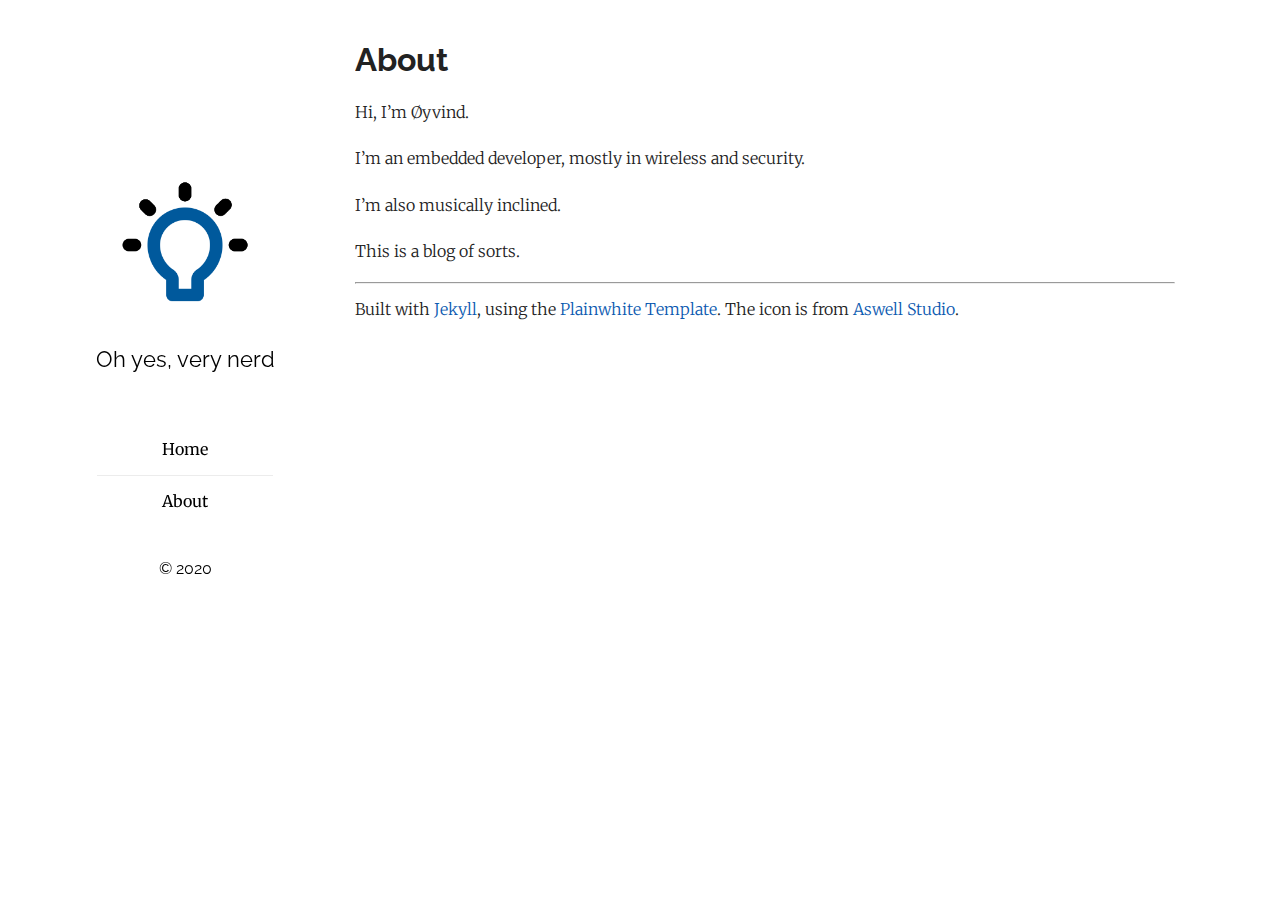
==== about/index.html @ d69f1845 "Add empty web page" ====
<!DOCTYPE html>
<html lang="en">

<head><meta charset="UTF-8">
<meta name="viewport" content="width=device-width, initial-scale=1.0">
<meta http-equiv="X-UA-Compatible" content="ie=edge">
<link href="https://fonts.googleapis.com/css?family=Merriweather:300|Raleway:400,700" rel="stylesheet">
<link rel="stylesheet" href="/assets/css/style.css">
<link rel="shortcut icon" type="image/png" href="/favicon.png">
<title>About</title>
<!-- Begin Jekyll SEO tag v2.6.1 -->
<title>About | oyv</title>
<meta name="generator" content="Jekyll v3.8.5" />
<meta property="og:title" content="About" />
<meta property="og:locale" content="en_US" />
<link rel="canonical" href="https://oyv.github.io/about/" />
<meta property="og:url" content="https://oyv.github.io/about/" />
<meta property="og:site_name" content="oyv" />
<script type="application/ld+json">
{"@type":"WebSite","url":"https://oyv.github.io/about/","headline":"About","name":"oyv","@context":"https://schema.org"}</script>
<!-- End Jekyll SEO tag -->
</head>

<body>
  <main class="container">
    <section class="about">
      <a href="/"><img src="/assets/portfolio.png" alt="Oh yes, very nerd"></a>
      <h2 id="title">
        <a href="/">Oh yes, very nerd</a>
      </h2>
      <p class="tagline"></p>
      <ul class="social"></ul><nav class="navigation">
        <ul>
          
          <li>
            <a href="/index">Home</a>
          </li>
          
          <li>
            <a href="/about">About</a>
          </li>
          
        </ul>
      </nav><p>&copy;
        2020</p></section>
    <section class="content">
      <div class="post-container">
    <div class="post">
        <h1 id="about">About</h1>

<p>Hi, I’m Øyvind.</p>

<p>I’m an embedded developer, mostly in wireless and security.</p>

<p>I’m also musically inclined.</p>

<p>This is a blog of sorts.</p>

<hr />

<p>Built with <a href="https://jekyllrb.com">Jekyll</a>, using the <a href="https://github.com/thelehhman/plainwhite-jekyll">Plainwhite Template</a>. The icon is from <a href="https://www.iconfinder.com/icons/4991738/bulb_creative_idea_lamp_icon">Aswell Studio</a>.</p>

    </div>
</div>
    </section>
  </main>
</body>

</html>
---- assets/css/style.css ----
@charset "UTF-8";
@font-face { font-family: 'fontello'; src: url("../font/fontello.eot?94162162"); src: url("../font/fontello.eot?94162162#iefix") format("embedded-opentype"), url("../font/fontello.woff2?94162162") format("woff2"), url("../font/fontello.woff?94162162") format("woff"), url("../font/fontello.ttf?94162162") format("truetype"), url("../font/fontello.svg?94162162#fontello") format("svg"); font-weight: normal; font-style: normal; }
/* Chrome hack: SVG is rendered more smooth in Windozze. 100% magic, uncomment if you need it. */
/* Note, that will break hinting! In other OS-es font will be not as sharp as it could be */
/*
@media screen and (-webkit-min-device-pixel-ratio:0) { @font-face { font-family: 'fontello'; src: url('../font/fontello.svg?94162162#fontello') format('svg'); }
}
*/
[class^="icon-"]:before, [class*=" icon-"]:before { font-family: "fontello"; font-style: normal; font-weight: normal; speak: none; display: inline-block; text-decoration: inherit; width: 1em; margin-right: .2em; text-align: center; /* opacity: .8; */ /* For safety - reset parent styles, that can break glyph codes*/ font-variant: normal; text-transform: none; /* fix buttons height, for twitter bootstrap */ line-height: 1em; /* Animation center compensation - margins should be symmetric */ /* remove if not needed */ margin-left: .2em; /* you can be more comfortable with increased icons size */ /* font-size: 120%; */ /* Font smoothing. That was taken from TWBS */ -webkit-font-smoothing: antialiased; -moz-osx-font-smoothing: grayscale; /* Uncomment for 3D effect */ /* text-shadow: 1px 1px 1px rgba(127, 127, 127, 0.3); */ }

.icon-calendar:before { content: '\e800'; }

/* '' */
.icon-search:before { content: '\e805'; }

/* '' */
.icon-github-circled:before { content: '\f09b'; }

/* '' */
.icon-twitter-squared:before { content: '\f304'; }

/* '' */
.icon-linkedin-squared:before { content: '\f30c'; }

/* '' */
.icon-instagram:before { content: '\f16d'; }

/* '' */
.icon-facebook:before { content: '\f308'; }

/* '' */
.icon-youtube:before { content: '\f167'; }

/* '' */
.icon-dribbble:before { content: '\f17d'; }

/* '' */
.icon-flickr:before { content: '\f16e'; }

/* '' */
/*! normalize.css v3.0.2 | MIT License | git.io/normalize */
html { font-family: sans-serif; -ms-text-size-adjust: 100%; -webkit-text-size-adjust: 100%; }

body { margin: 0; }

article, aside, details, figcaption, figure, footer, header, hgroup, main, menu, nav, section, summary { display: block; }

audio, canvas, progress, video { display: inline-block; vertical-align: baseline; }

audio:not([controls]) { display: none; height: 0; }

[hidden], template { display: none; }

a { background-color: transparent; }

a:active, a:hover { outline: 0; }

abbr[title] { border-bottom: 1px dotted; }

b, strong { font-weight: bold; }

dfn { font-style: italic; }

h1 { font-size: 2em; margin: 0.67em 0; }

mark { background: #ff0; color: #000; }

small { font-size: 80%; }

sub, sup { font-size: 75%; line-height: 0; position: relative; vertical-align: baseline; }

sup { top: -0.5em; }

sub { bottom: -0.25em; }

img { border: 0; }

svg:not(:root) { overflow: hidden; }

figure { margin: 1em 40px; }

hr { -moz-box-sizing: content-box; box-sizing: content-box; height: 0; }

pre { overflow: auto; }

code, kbd, pre, samp { font-family: monospace, monospace; font-size: 1em; }

button, input, optgroup, select, textarea { color: inherit; font: inherit; margin: 0; }

button { overflow: visible; }

button, select { text-transform: none; }

button, html input[type="button"], input[type="reset"], input[type="submit"] { -webkit-appearance: button; cursor: pointer; }

button[disabled], html input[disabled] { cursor: default; }

button::-moz-focus-inner, input::-moz-focus-inner { border: 0; padding: 0; }

input { line-height: normal; }

input[type="checkbox"], input[type="radio"] { box-sizing: border-box; padding: 0; }

input[type="number"]::-webkit-inner-spin-button, input[type="number"]::-webkit-outer-spin-button { height: auto; }

input[type="search"] { -webkit-appearance: textfield; -moz-box-sizing: content-box; -webkit-box-sizing: content-box; box-sizing: content-box; }

input[type="search"]::-webkit-search-cancel-button, input[type="search"]::-webkit-search-decoration { -webkit-appearance: none; }

fieldset { border: 1px solid #c0c0c0; margin: 0 2px; padding: 0.35em 0.625em 0.75em; }

legend { border: 0; padding: 0; }

textarea { overflow: auto; }

optgroup { font-weight: bold; }

table { border-collapse: collapse; border-spacing: 0; }

td, th { padding: 0; }

/* Solarized Light 
For use with Jekyll and Pygments
http://ethanschoonover.com/solarized
SOLARIZED HEX      ROLE
--------- -------- ------------------------------------------
base01    #586e75  body text / default code / primary content
base1     #93a1a1  comments / secondary content
base3     #fdf6e3  background
orange    #cb4b16  constants
red       #dc322f  regex, special keywords
blue      #268bd2  reserved keywords
cyan      #2aa198  strings, numbers
green     #859900  operators, other keywords
*/
.highlight { background-color: #fdf6e3; color: #586e75; }

.highlight .c { color: #93a1a1; }

/* Comment */
.highlight .err { color: #586e75; }

/* Error */
.highlight .g { color: #586e75; }

/* Generic */
.highlight .k { color: #859900; }

/* Keyword */
.highlight .l { color: #586e75; }

/* Literal */
.highlight .n { color: #586e75; }

/* Name */
.highlight .o { color: #859900; }

/* Operator */
.highlight .x { color: #cb4b16; }

/* Other */
.highlight .p { color: #586e75; }

/* Punctuation */
.highlight .cm { color: #93a1a1; }

/* Comment.Multiline */
.highlight .cp { color: #859900; }

/* Comment.Preproc */
.highlight .c1 { color: #93a1a1; }

/* Comment.Single */
.highlight .cs { color: #859900; }

/* Comment.Special */
.highlight .gd { color: #2aa198; }

/* Generic.Deleted */
.highlight .ge { color: #586e75; font-style: italic; }

/* Generic.Emph */
.highlight .gr { color: #dc322f; }

/* Generic.Error */
.highlight .gh { color: #cb4b16; }

/* Generic.Heading */
.highlight .gi { color: #859900; }

/* Generic.Inserted */
.highlight .go { color: #586e75; }

/* Generic.Output */
.highlight .gp { color: #586e75; }

/* Generic.Prompt */
.highlight .gs { color: #586e75; font-weight: bold; }

/* Generic.Strong */
.highlight .gu { color: #cb4b16; }

/* Generic.Subheading */
.highlight .gt { color: #586e75; }

/* Generic.Traceback */
.highlight .kc { color: #cb4b16; }

/* Keyword.Constant */
.highlight .kd { color: #268bd2; }

/* Keyword.Declaration */
.highlight .kn { color: #859900; }

/* Keyword.Namespace */
.highlight .kp { color: #859900; }

/* Keyword.Pseudo */
.highlight .kr { color: #268bd2; }

/* Keyword.Reserved */
.highlight .kt { color: #dc322f; }

/* Keyword.Type */
.highlight .ld { color: #586e75; }

/* Literal.Date */
.highlight .m { color: #2aa198; }

/* Literal.Number */
.highlight .s { color: #2aa198; }

/* Literal.String */
.highlight .na { color: #586e75; }

/* Name.Attribute */
.highlight .nb { color: #B58900; }

/* Name.Builtin */
.highlight .nc { color: #268bd2; }

/* Name.Class */
.highlight .no { color: #cb4b16; }

/* Name.Constant */
.highlight .nd { color: #268bd2; }

/* Name.Decorator */
.highlight .ni { color: #cb4b16; }

/* Name.Entity */
.highlight .ne { color: #cb4b16; }

/* Name.Exception */
.highlight .nf { color: #268bd2; }

/* Name.Function */
.highlight .nl { color: #586e75; }

/* Name.Label */
.highlight .nn { color: #586e75; }

/* Name.Namespace */
.highlight .nx { color: #586e75; }

/* Name.Other */
.highlight .py { color: #586e75; }

/* Name.Property */
.highlight .nt { color: #268bd2; }

/* Name.Tag */
.highlight .nv { color: #268bd2; }

/* Name.Variable */
.highlight .ow { color: #859900; }

/* Operator.Word */
.highlight .w { color: #586e75; }

/* Text.Whitespace */
.highlight .mf { color: #2aa198; }

/* Literal.Number.Float */
.highlight .mh { color: #2aa198; }

/* Literal.Number.Hex */
.highlight .mi { color: #2aa198; }

/* Literal.Number.Integer */
.highlight .mo { color: #2aa198; }

/* Literal.Number.Oct */
.highlight .sb { color: #93a1a1; }

/* Literal.String.Backtick */
.highlight .sc { color: #2aa198; }

/* Literal.String.Char */
.highlight .sd { color: #586e75; }

/* Literal.String.Doc */
.highlight .s2 { color: #2aa198; }

/* Literal.String.Double */
.highlight .se { color: #cb4b16; }

/* Literal.String.Escape */
.highlight .sh { color: #586e75; }

/* Literal.String.Heredoc */
.highlight .si { color: #2aa198; }

/* Literal.String.Interpol */
.highlight .sx { color: #2aa198; }

/* Literal.String.Other */
.highlight .sr { color: #dc322f; }

/* Literal.String.Regex */
.highlight .s1 { color: #2aa198; }

/* Literal.String.Single */
.highlight .ss { color: #2aa198; }

/* Literal.String.Symbol */
.highlight .bp { color: #268bd2; }

/* Name.Builtin.Pseudo */
.highlight .vc { color: #268bd2; }

/* Name.Variable.Class */
.highlight .vg { color: #268bd2; }

/* Name.Variable.Global */
.highlight .vi { color: #268bd2; }

/* Name.Variable.Instance */
.highlight .il { color: #2aa198; }

/* Literal.Number.Integer.Long */
.highlight { background-color: #f4f4f4; }

div.highlight { padding: 5px 20px; }

pre.highlight, code { font-family: 'Consolas', Menlo, monospace; line-height: 1.4em; tab-size: 4; }

*, *:before, *:after { box-sizing: border-box; }

body { font-family: "Raleway", sans-serif; font-size: 16px; line-height: 1.2em; margin: 0; -webkit-font-smoothing: antialiased; -moz-osx-font-smoothing: grayscale; }

img, embed, object, video { max-width: 100%; }

a { color: #000; transition: color 0.3s; }
a:hover { color: #0a59b0; }

h2 { margin: 0.7em 0; }

main { margin: 0 90px; display: flex; height: 100%; }
@media screen and (min-width: 1600px) { main { margin: 0 auto; max-width: 1440px; } }
@media screen and (max-width: 1280px) { main { margin: 0 75px; } }
@media screen and (max-width: 1024px) { main { margin: 0 35px; } }
@media screen and (max-width: 768px) { main { margin: 0 10px; flex-direction: column; } }
@media screen and (max-width: 480px) { main { margin: 0; } }
@media screen and (min-width: 769px) { main .content { max-width: calc(100% - 220px); margin-left: 220px; width: 100%; } }
main .about { display: flex; height: 100vh; padding-bottom: 15vh; min-width: 220px; justify-content: center; flex-direction: column; align-items: center; }
@media screen and (max-width: 768px) { main .about { height: auto; padding: 10vh 0; } }
@media screen and (min-width: 769px) { main .about { position: fixed; max-width: 285px; } }
main .about h2 { font-size: 22px; margin-top: 25px; margin-bottom: 0; color: #222222; font-weight: normal; }
main .about .tagline { font-size: 22px; margin-top: 17px; color: #aaa; white-space: pre-wrap; line-height: normal; }
main .about img { max-width: 150px; }

#title a { text-decoration: none; }

.social { list-style-type: none; padding: 0; margin-top: 0; display: flex; flex-wrap: wrap; justify-content: center; }
.social a { margin-bottom: .5em; }
.social li i { font-size: 34px; }

.navigation { width: 80%; }
.navigation ul { list-style-type: none; padding: 0; margin-top: 0; }
.navigation ul li:last-child a { border-bottom: 0; }
.navigation ul a { display: block; font-family: 'Merriweather'; text-align: center; padding: 1rem 0; text-decoration: none; border-bottom: 1px solid #ececec; }
@media screen and (max-width: 768px) { .navigation ul a { padding: 2rem 0; } }

.post-wrapper { border-bottom: 1px solid #ececec; margin-bottom: 1rem; padding-bottom: 1rem; }

.post-categories { list-style-type: none; margin: 0; padding: 0; }
.post-categories li { font-size: 14px; float: left; background-color: #e3e3e3; padding: 5px 20px; border-radius: 2px; margin-right: 10px; }
@media screen and (max-width: 768px) { .post-categories li { margin-top: 5px; } }

.post-date { margin-right: 10px; color: #555; min-width: 150px; }

.post-meta { display: flex; justify-content: space-between; align-items: center; min-height: 30px; }
@media screen and (max-width: 768px) { .post-meta { flex-direction: column; align-items: baseline; }
  .post-meta .post-date { margin: 10px 0; } }

.post-link { text-decoration: none; }

.post-title { line-height: 1.2em; font-size: 28px; margin-bottom: 10px; }

.posts, .post-container { list-style-type: none; margin: 45px 30px; }
@media screen and (max-width: 480px) { .posts, .post-container { margin-left: 20px; margin-right: 20px; } }
@media screen and (max-width: 768px) { .posts, .post-container { padding: 0 !important; margin-top: 0; } }

.post-container { padding-left: 30px; }

.post { font-family: "Merriweather", sans-serif; font-weight: 300; color: #222; line-height: 1.9em; }
.post p { margin-top: 10px; }
.post a { color: #0a59b0; text-decoration: none; transition: border-bottom 0.4s; }
.post a:hover { border-bottom: 0.5px solid #0a59b0; }
.post h1, .post h2, .post h3, .post h4, .post h5, .post h6 { font-family: Raleway, sans-serif; }

.posts-labelgroup { margin: 0 0 0.67em 0; display: flex; align-items: baseline; border-bottom: 1px solid #eee; }

#posts-label { font-size: 15px; color: #555; text-transform: uppercase; letter-spacing: 0.5px; padding: 10px 0; font-weight: normal; margin: 0; overflow: hidden; transition: width 0.1s; }

table th, table td { padding: 8px 13px; border: 1px solid #dfe2e5; }
table th { background-color: #eee; font-family: Raleway; }
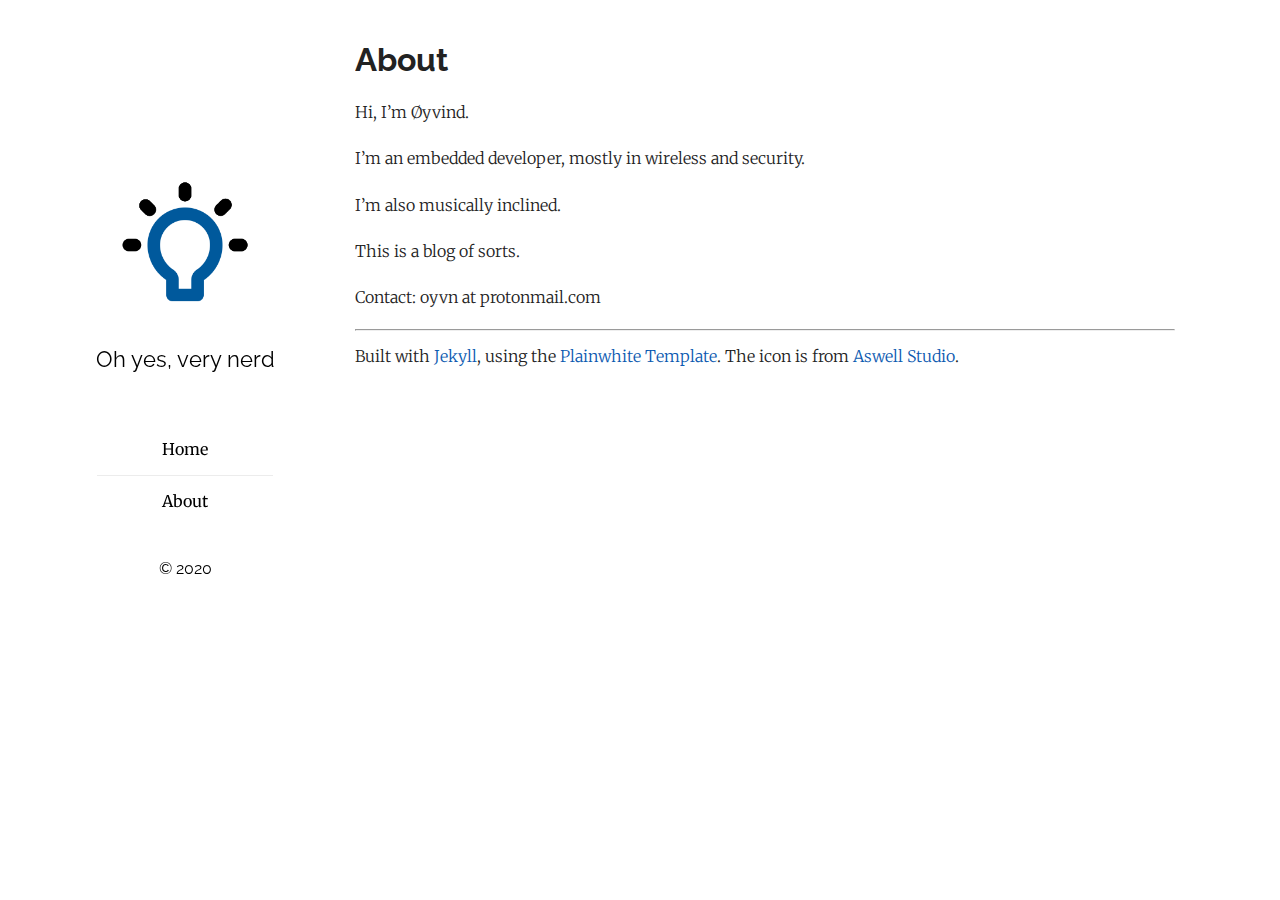
==== commit d9bf6c20: "Add post: Git guide: Zero to Rebase" ====
--- a/about/index.html
+++ b/about/index.html
@@ -9,15 +9,15 @@
 <link rel="shortcut icon" type="image/png" href="/favicon.png">
 <title>About</title>
 <!-- Begin Jekyll SEO tag v2.6.1 -->
-<title>About | oyv</title>
+<title>About | oyvn</title>
 <meta name="generator" content="Jekyll v3.8.5" />
 <meta property="og:title" content="About" />
 <meta property="og:locale" content="en_US" />
-<link rel="canonical" href="https://oyv.github.io/about/" />
-<meta property="og:url" content="https://oyv.github.io/about/" />
-<meta property="og:site_name" content="oyv" />
+<link rel="canonical" href="https://oyvn.github.io/about/" />
+<meta property="og:url" content="https://oyvn.github.io/about/" />
+<meta property="og:site_name" content="oyvn" />
 <script type="application/ld+json">
-{"@type":"WebSite","url":"https://oyv.github.io/about/","headline":"About","name":"oyv","@context":"https://schema.org"}</script>
+{"@type":"WebSite","url":"https://oyvn.github.io/about/","name":"oyvn","headline":"About","@context":"https://schema.org"}</script>
 <!-- End Jekyll SEO tag -->
 </head>
 
@@ -56,6 +56,8 @@
 
 <p>This is a blog of sorts.</p>
 
+<p>Contact: oyvn at protonmail.com</p>
+
 <hr />
 
 <p>Built with <a href="https://jekyllrb.com">Jekyll</a>, using the <a href="https://github.com/thelehhman/plainwhite-jekyll">Plainwhite Template</a>. The icon is from <a href="https://www.iconfinder.com/icons/4991738/bulb_creative_idea_lamp_icon">Aswell Studio</a>.</p>
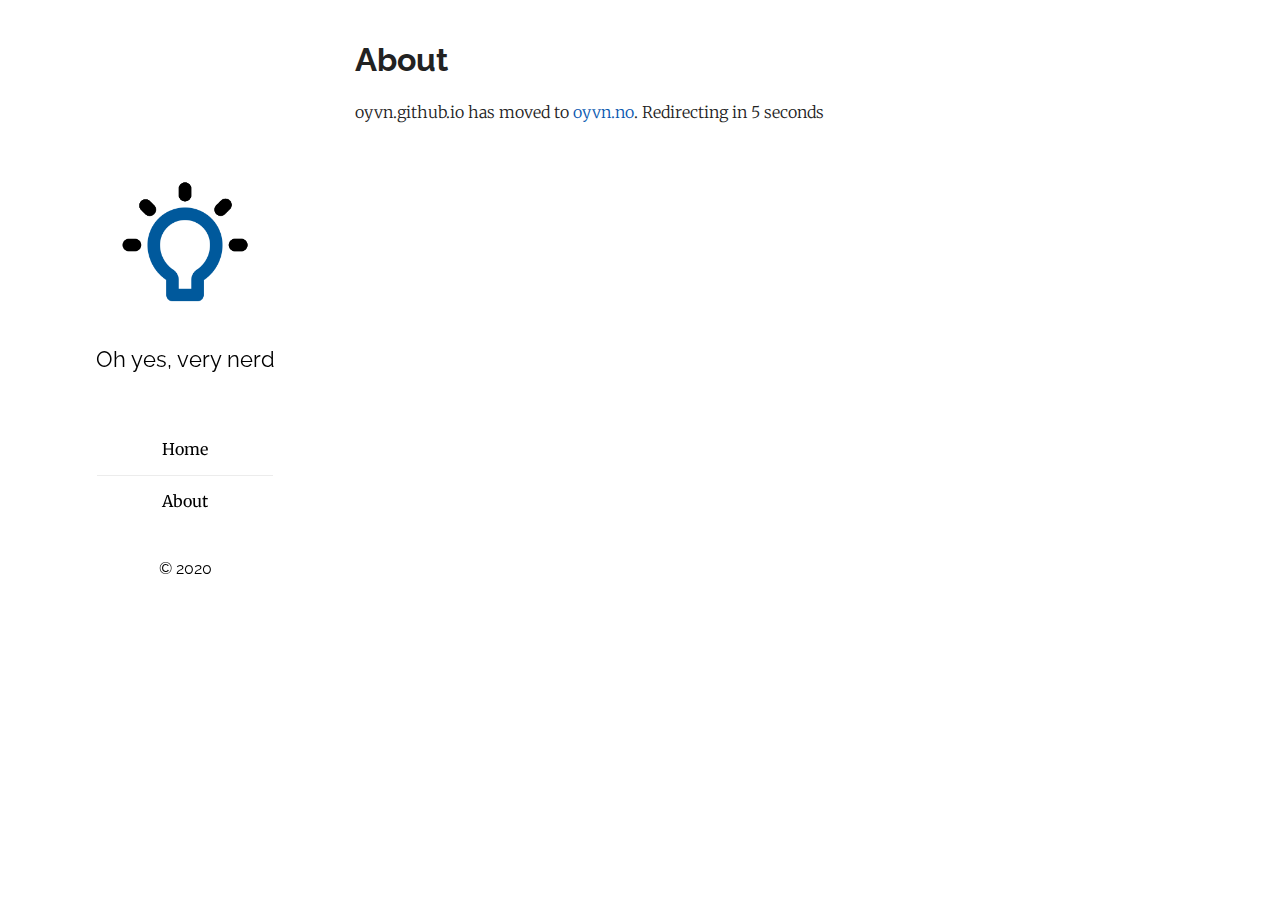
==== commit b24bb5b5: "Redirect to oyvn.no" ====
--- a/about/index.html
+++ b/about/index.html
@@ -24,9 +24,9 @@
 <body>
   <main class="container">
     <section class="about">
-      <a href="/"><img src="/assets/portfolio.png" alt="Oh yes, very nerd"></a>
+      <a href="oyvn.no"><img src="/assets/portfolio.png" alt="Oh yes, very nerd"></a>
       <h2 id="title">
-        <a href="/">Oh yes, very nerd</a>
+        <a href="oyvn.no">Oh yes, very nerd</a>
       </h2>
       <p class="tagline"></p>
       <ul class="social"></ul><nav class="navigation">
@@ -48,19 +48,10 @@
     <div class="post">
         <h1 id="about">About</h1>
 
-<p>Hi, I’m Øyvind.</p>
-
-<p>I’m an embedded developer, mostly in wireless and security.</p>
-
-<p>I’m also musically inclined.</p>
-
-<p>This is a blog of sorts.</p>
-
-<p>Contact: oyvn at protonmail.com</p>
-
-<hr />
-
-<p>Built with <a href="https://jekyllrb.com">Jekyll</a>, using the <a href="https://github.com/thelehhman/plainwhite-jekyll">Plainwhite Template</a>. The icon is from <a href="https://www.iconfinder.com/icons/4991738/bulb_creative_idea_lamp_icon">Aswell Studio</a>.</p>
+        <p>oyvn.github.io has moved to <a href="oyvn.no">oyvn.no</a>. Redirecting in 5 seconds</p>
+        <script>
+          setTimeout(function(){window.location.href = window.location.href.replace("oyvn.github.io", "oyvn.no")}, 5000);
+        </script>
 
     </div>
 </div>
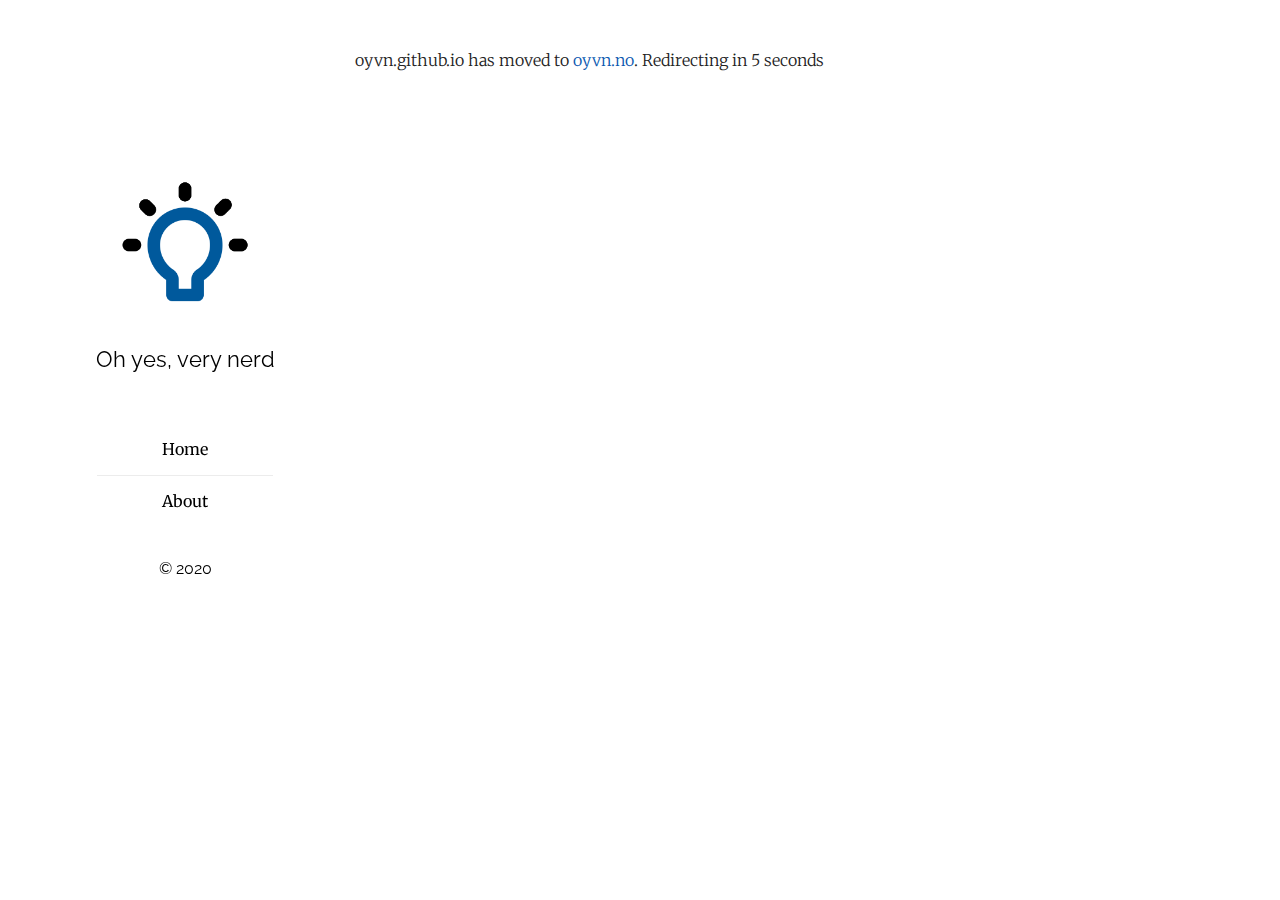
==== commit 98f77b4a: "Redirect to oyvn.no" ====
--- a/about/index.html
+++ b/about/index.html
@@ -19,14 +19,17 @@
 <script type="application/ld+json">
 {"@type":"WebSite","url":"https://oyvn.github.io/about/","name":"oyvn","headline":"About","@context":"https://schema.org"}</script>
 <!-- End Jekyll SEO tag -->
+<script>
+  window.onload = function(){setTimeout(function(){window.location.href = window.location.href.replace("oyvn.github.io", "oyvn.no")}, 5000)};
+</script>
 </head>
 
 <body>
   <main class="container">
     <section class="about">
-      <a href="oyvn.no"><img src="/assets/portfolio.png" alt="Oh yes, very nerd"></a>
+      <a href="https://oyvn.no"><img src="/assets/portfolio.png" alt="Oh yes, very nerd"></a>
       <h2 id="title">
-        <a href="oyvn.no">Oh yes, very nerd</a>
+        <a href="https://oyvn.no">Oh yes, very nerd</a>
       </h2>
       <p class="tagline"></p>
       <ul class="social"></ul><nav class="navigation">
@@ -46,13 +49,8 @@
     <section class="content">
       <div class="post-container">
     <div class="post">
-        <h1 id="about">About</h1>
 
-        <p>oyvn.github.io has moved to <a href="oyvn.no">oyvn.no</a>. Redirecting in 5 seconds</p>
-        <script>
-          setTimeout(function(){window.location.href = window.location.href.replace("oyvn.github.io", "oyvn.no")}, 5000);
-        </script>
-
+        <p>oyvn.github.io has moved to <a href="https://oyvn.no">oyvn.no</a>. Redirecting in 5 seconds</p>
     </div>
 </div>
     </section>
